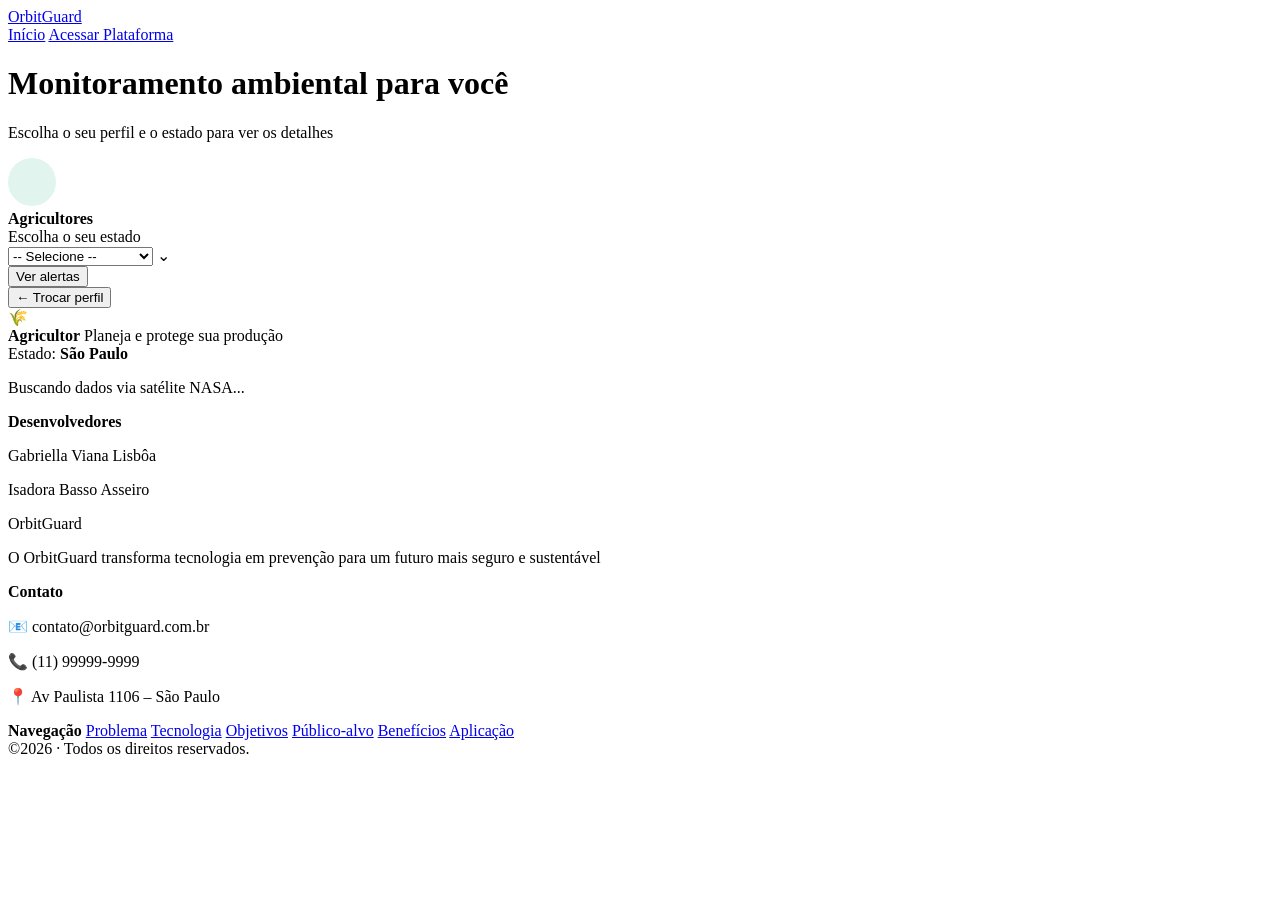
==== plataforma.html @ 5fb87b14 "feat/add estrutura html da plataforma" ====
<!DOCTYPE html>
<html lang="pt-BR">
<head>
  <meta charset="UTF-8" />
  <meta name="viewport" content="width=device-width, initial-scale=1.0" />
  <title>OrbitGuard — Plataforma</title>
  <link rel="stylesheet" href="css/plataforma.css" />
</head>
<body>

  <!-- HEADER -->
  <header class="header">
    <a href="index.html" class="logo">Orbit<span>Guard</span></a>
    <nav>
      <a href="index.html">Início</a>
      <a href="plataforma.html" class="btn-header">Acessar Plataforma</a>
    </nav>
  </header>

  <!-- TELA 1: ONBOARDING -->
  <main id="tela-onboarding" class="tela active">
    <div class="onboard-wrap">
      <h1>Monitoramento ambiental para você</h1>
      <p class="onboard-sub">Escolha o seu perfil e o estado para ver os detalhes</p>

      <div class="perfis-grid perfis-grid-centro">

        <div class="perfil-card" data-perfil="agricultor">
          <div class="perfil-icon">
            <svg width="48" height="48" viewBox="0 0 48 48" fill="none">
              <circle cx="24" cy="24" r="24" fill="#E1F5EE" > 🌾</circle>/>
               <text x="24" y="30" text-anchor="middle" font-size="22">🌾</text>
             
            </svg>
          </div>
          <strong>Agricultores</strong>
        </div>

      </div>

      <div class="estado-row">
        <div class="estado-wrap">
          <label for="select-estado">Escolha o seu estado</label>
          <div class="select-box">
            <select id="select-estado">
              <option value="">-- Selecione --</option>
              <option value="Acre">Acre</option>
              <option value="Alagoas">Alagoas</option>
              <option value="Amapá">Amapá</option>
              <option value="Amazonas">Amazonas</option>
              <option value="Bahia">Bahia</option>
              <option value="Ceará">Ceará</option>
              <option value="Distrito Federal">Distrito Federal</option>
              <option value="Espírito Santo">Espírito Santo</option>
              <option value="Goiás">Goiás</option>
              <option value="Maranhão">Maranhão</option>
              <option value="Mato Grosso">Mato Grosso</option>
              <option value="Mato Grosso do Sul">Mato Grosso do Sul</option>
              <option value="Minas Gerais">Minas Gerais</option>
              <option value="Pará">Pará</option>
              <option value="Paraíba">Paraíba</option>
              <option value="Paraná">Paraná</option>
              <option value="Pernambuco">Pernambuco</option>
              <option value="Piauí">Piauí</option>
              <option value="Rio de Janeiro">Rio de Janeiro</option>
              <option value="Rio Grande do Norte">Rio Grande do Norte</option>
              <option value="Rio Grande do Sul">Rio Grande do Sul</option>
              <option value="Rondônia">Rondônia</option>
              <option value="Roraima">Roraima</option>
              <option value="Santa Catarina">Santa Catarina</option>
              <option value="São Paulo">São Paulo</option>
              <option value="Sergipe">Sergipe</option>
              <option value="Tocantins">Tocantins</option>
            </select>
            <span class="select-arrow">&#8964;</span>
          </div>
        </div>

        <button id="btn-ver-alertas" class="btn-primario" onclick="verAlertas()">
          Ver alertas
        </button>
      </div>

      <p id="erro-msg" class="erro-msg" style="display:none;">
        Por favor, selecione um perfil e um estado.
      </p>
    </div>
  </main>

  <!-- TELA 2: DASHBOARD -->
  <main id="tela-dashboard" class="tela">
    <div class="dashboard-wrap">

      <button class="btn-voltar" onclick="voltar()">← Trocar perfil</button>

      <!-- CARD PRINCIPAL -->
      <div class="dash-card" id="dash-card">

        <div class="dash-card-header">
          <div class="dash-perfil-info">
            <div class="dash-perfil-icon" id="dash-icon">🌾</div>
            <div>
              <strong id="dash-perfil-nome">Agricultor</strong>
              <span id="dash-perfil-sub">Planeja e protege sua produção</span>
            </div>
          </div>
          <div class="dash-estado-label">
            Estado: <strong id="dash-estado-nome">São Paulo</strong>
          </div>
        </div>

        <!-- LOADING -->
        <div id="loading-clima" class="loading-wrap">
          <div class="spinner"></div>
          <p>Buscando dados via satélite NASA...</p>
        </div>

        <!-- CONTEUDO DO DASHBOARD (aparece após carregar) -->
        <div id="dash-conteudo" style="display:none;">

          <div class="situacao-row">
            <span class="situacao-label">Situação:</span>
            <span id="badge-situacao" class="badge-situacao badge-medio">
              ⛅ Carregando...
            </span>
          </div>

          <div class="chips-clima">
            <div class="chip">
              <span class="chip-icon">🌡️</span>
              <span id="chip-temp">--°C</span>
            </div>
            <div class="chip">
              <span class="chip-icon">💧</span>
              <span id="chip-umid">-- umid.</span>
            </div>
            <div class="chip">
              <span class="chip-icon">🌧️</span>
              <span id="chip-chuva">-- mm/dia</span>
            </div>
          </div>

          <div class="secao-label">RECOMENDAÇÕES</div>
          <div class="recos-box" id="recos-box">
            <!-- Preenchido via JS -->
          </div>

          <div class="secao-label">MEDIDAS A TOMAR</div>
          <div class="medidas-grid" id="medidas-grid">
            <!-- Preenchido via JS -->
          </div>

          <!-- Fonte dos dados -->
          <div class="fonte-dados">
            <span>📡 Dados: NASA EONET + Open-Meteo · Atualizado agora</span>
          </div>

        </div>
      </div>
    </div>
  </main>

  <!-- FOOTER -->
  <footer class="footer">
    <div class="footer-inner">
      <div class="footer-col">
        <strong>Desenvolvedores</strong>
        <p>Gabriella Viana Lisbôa</p>
        <p>Isadora Basso Asseiro</p>
      </div>
      <div class="footer-col footer-brand">
        <span class="logo">Orbit<span>Guard</span></span>
        <p>O OrbitGuard transforma tecnologia em prevenção para um futuro mais seguro e sustentável</p>
      </div>
      <div class="footer-col">
        <strong>Contato</strong>
        <p>📧 contato@orbitguard.com.br</p>
        <p>📞 (11) 99999-9999</p>
        <p>📍 Av Paulista 1106 – São Paulo</p>
      </div>
      <div class="footer-col">
        <strong>Navegação</strong>
        <a href="index.html#problema">Problema</a>
        <a href="index.html#tecnologia">Tecnologia</a>
        <a href="index.html#objetivos">Objetivos</a>
        <a href="index.html#publico">Público-alvo</a>
        <a href="index.html#beneficios">Benefícios</a>
        <a href="index.html#aplicacao">Aplicação</a>
      </div>
    </div>
    <div class="footer-bottom">©2026 · Todos os direitos reservados.</div>
  </footer>

  <script src="js/plataforma.js"></script>
</body>
</html>
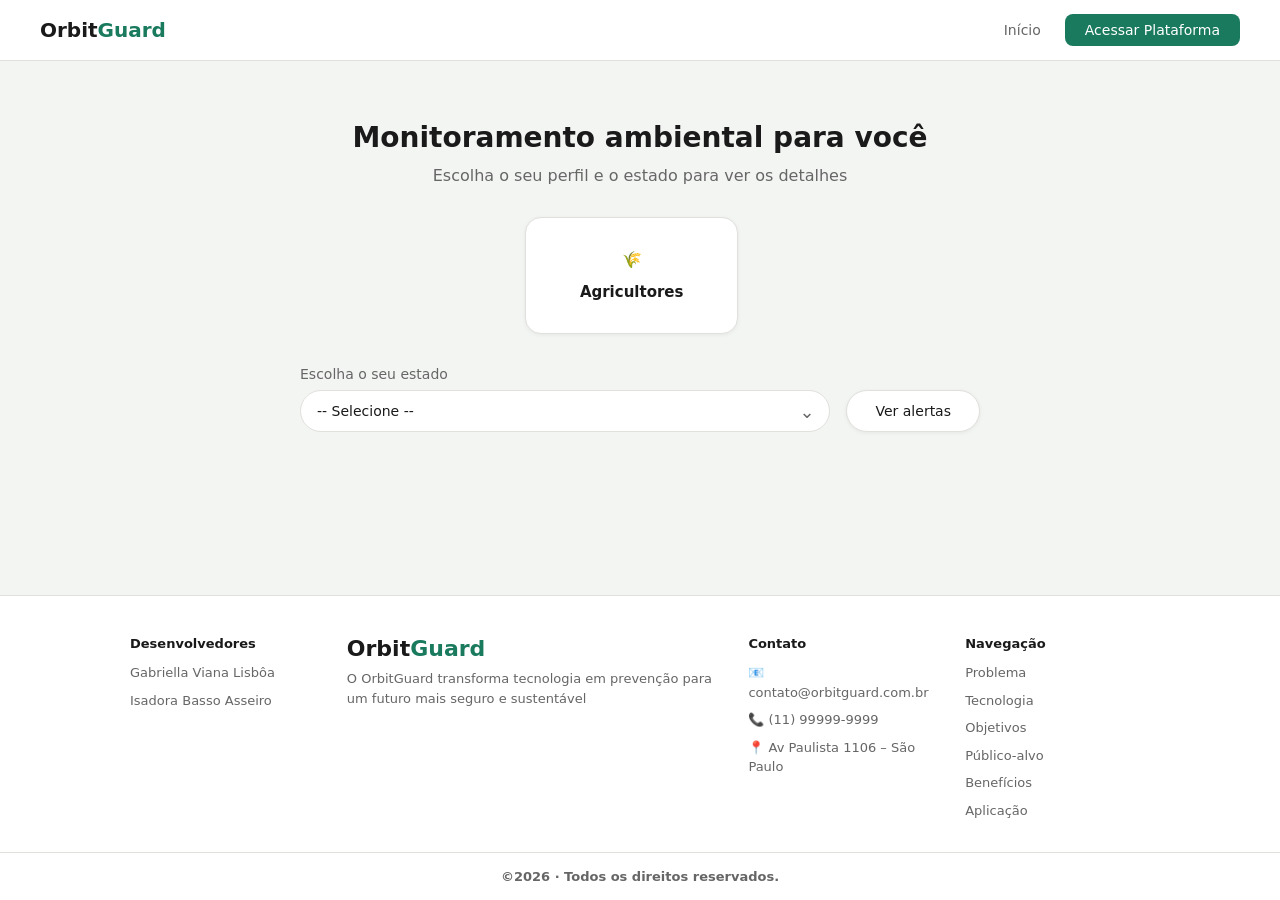
==== commit 4626cc74: "fix/correção do bug do icone" ====
--- a/plataforma.html
+++ b/plataforma.html
@@ -25,16 +25,13 @@
 
       <div class="perfis-grid perfis-grid-centro">
 
-        <div class="perfil-card" data-perfil="agricultor">
-          <div class="perfil-icon">
-            <svg width="48" height="48" viewBox="0 0 48 48" fill="none">
-              <circle cx="24" cy="24" r="24" fill="#E1F5EE" > 🌾</circle>/>
-               <text x="24" y="30" text-anchor="middle" font-size="22">🌾</text>
-             
-            </svg>
+    
+      <div class="perfil-card" data-perfil="agricultor">
+              <div class="perfil-icon">
+              <div class="perfil-circulo">🌾</div>
+        </div>
+          <strong>Agricultores</strong>
           </div>
-          <strong>Agricultores</strong>
-        </div>
 
       </div>
 
--- a/css/plataforma.css
+++ b/css/plataforma.css
@@ -0,0 +1,609 @@
+/* ================================
+   RESET E VARIÁVEIS
+================================ */
+*, *::before, *::after {
+  box-sizing: border-box;
+  margin: 0;
+  padding: 0;
+}
+
+:root {
+  --green:        #1a7a5e;
+  --green-dark:   #085041;
+  --green-light:  #E1F5EE;
+  --green-mid:    #0F6E56;
+  --bg:           #f3f5f3;
+  --white:        #ffffff;
+  --text:         #1a1a1a;
+  --text-muted:   #666666;
+  --border:       #e0e0dc;
+  --warning-bg:   #fff3e8;
+  --warning-txt:  #7a3200;
+  --danger-bg:    #fde8e8;
+  --danger-txt:   #b91c1c;
+  --ok-bg:        #e1f5ee;
+  --ok-txt:       #085041;
+  --radius-sm:    8px;
+  --radius-md:    12px;
+  --radius-lg:    16px;
+  --shadow-sm:    0 1px 4px rgba(0,0,0,.06);
+  --shadow-md:    0 4px 20px rgba(0,0,0,.08);
+}
+
+body {
+  font-family: 'Segoe UI', system-ui, -apple-system, sans-serif;
+  background: var(--bg);
+  color: var(--text);
+  min-height: 100vh;
+  display: flex;
+  flex-direction: column;
+}
+
+/* ================================
+   HEADER
+================================ */
+.header {
+  background: var(--white);
+  border-bottom: 1px solid var(--border);
+  padding: 14px 40px;
+  display: flex;
+  align-items: center;
+  justify-content: space-between;
+  position: sticky;
+  top: 0;
+  z-index: 100;
+}
+
+.logo {
+  font-size: 20px;
+  font-weight: 700;
+  color: var(--text);
+  text-decoration: none;
+}
+
+.logo span {
+  color: var(--green);
+}
+
+.header nav {
+  display: flex;
+  align-items: center;
+  gap: 24px;
+}
+
+.header nav a {
+  color: var(--text-muted);
+  text-decoration: none;
+  font-size: 14px;
+  transition: color .15s;
+}
+
+.header nav a:hover {
+  color: var(--text);
+}
+
+.btn-header {
+  background: var(--green) !important;
+  color: #fff !important;
+  padding: 8px 20px;
+  border-radius: var(--radius-sm);
+  font-size: 14px;
+  font-weight: 500;
+  transition: background .15s;
+}
+
+.btn-header:hover {
+  background: var(--green-dark) !important;
+}
+
+/* ================================
+   TELAS (show/hide)
+================================ */
+.tela {
+  display: none;
+  flex: 1;
+}
+
+.tela.active {
+  display: flex;
+  flex-direction: column;
+}
+
+/* ================================
+   TELA 1 — ONBOARDING
+================================ */
+.onboard-wrap {
+  max-width: 780px;
+  margin: 0 auto;
+  padding: 60px 24px 40px;
+  display: flex;
+  flex-direction: column;
+  align-items: center;
+  gap: 32px;
+  width: 100%;
+}
+
+.onboard-wrap h1 {
+  font-size: 28px;
+  font-weight: 700;
+  text-align: center;
+  color: var(--text);
+}
+
+.onboard-sub {
+  font-size: 16px;
+  color: var(--text-muted);
+  text-align: center;
+  margin-top: -20px;
+}
+
+/* Cards de perfil */
+.perfis-grid {
+  display: grid;
+  grid-template-columns: repeat(3, 1fr);
+  gap: 20px;
+  width: 100%;
+  max-width: 680px;
+}
+
+/* Centraliza quando tem menos de 3 cards */
+.perfis-grid-centro {
+  justify-content: center;
+  margin-left: 450px;
+}
+
+.perfil-card {
+  background: var(--white);
+  border: 1.5px solid var(--border);
+  border-radius: var(--radius-lg);
+  padding: 32px 20px;
+  display: flex;
+  flex-direction: column;
+  align-items: center;
+  gap: 14px;
+  cursor: pointer;
+  transition: all .18s ease;
+  box-shadow: var(--shadow-sm);
+}
+
+.perfil-card:hover {
+  border-color: var(--green);
+  transform: translateY(-3px);
+  box-shadow: var(--shadow-md);
+}
+
+.perfil-card.selecionado {
+  border: 2px solid var(--green);
+  background: var(--green-light);
+}
+
+.perfil-card strong {
+  font-size: 15px;
+  font-weight: 600;
+  color: var(--text);
+}
+
+
+
+/* Seleção de estado */
+.estado-row {
+  display: flex;
+  align-items: flex-end;
+  gap: 16px;
+  width: 100%;
+  max-width: 680px;
+}
+
+.estado-wrap {
+  flex: 1;
+  display: flex;
+  flex-direction: column;
+  gap: 8px;
+}
+
+.estado-wrap label {
+  font-size: 14px;
+  color: var(--text-muted);
+  font-weight: 500;
+}
+
+.select-box {
+  position: relative;
+}
+
+.select-box select {
+  width: 100%;
+  padding: 12px 40px 12px 16px;
+  border: 1.5px solid var(--border);
+  border-radius: 30px;
+  background: var(--white);
+  font-family: inherit;
+  font-size: 14px;
+  color: var(--text);
+  appearance: none;
+  cursor: pointer;
+  outline: none;
+  transition: border-color .15s;
+}
+
+.select-box select:focus {
+  border-color: var(--green);
+}
+
+.select-arrow {
+  position: absolute;
+  right: 16px;
+  top: 50%;
+  transform: translateY(-50%);
+  pointer-events: none;
+  color: var(--text-muted);
+  font-size: 18px;
+}
+
+.btn-primario {
+  background: var(--white);
+  color: var(--text);
+  border: 1.5px solid var(--border);
+  padding: 12px 28px;
+  border-radius: 30px;
+  font-family: inherit;
+  font-size: 14px;
+  font-weight: 500;
+  cursor: pointer;
+  white-space: nowrap;
+  transition: all .15s;
+  box-shadow: var(--shadow-sm);
+}
+
+.btn-primario:hover {
+  background: var(--green);
+  color: #fff;
+  border-color: var(--green);
+}
+
+.erro-msg {
+  font-size: 13px;
+  color: #b91c1c;
+  background: #fde8e8;
+  padding: 8px 16px;
+  border-radius: var(--radius-sm);
+}
+
+/* ================================
+   TELA 2 — DASHBOARD
+================================ */
+.dashboard-wrap {
+  max-width: 780px;
+  margin: 0 auto;
+  padding: 40px 24px;
+  width: 100%;
+  flex: 1;
+}
+
+.btn-voltar {
+  background: none;
+  border: none;
+  font-family: inherit;
+  font-size: 13px;
+  color: var(--text-muted);
+  cursor: pointer;
+  margin-bottom: 20px;
+  padding: 0;
+  display: flex;
+  align-items: center;
+  gap: 4px;
+  transition: color .15s;
+}
+
+.btn-voltar:hover {
+  color: var(--green);
+}
+
+/* Card principal do dashboard */
+.dash-card {
+  background: var(--white);
+  border: 1px solid var(--border);
+  border-radius: var(--radius-lg);
+  overflow: hidden;
+  box-shadow: var(--shadow-md);
+}
+
+.dash-card-header {
+  padding: 16px 20px;
+  display: flex;
+  align-items: center;
+  justify-content: space-between;
+  border-bottom: 1px solid #f0f0ee;
+}
+
+.dash-perfil-info {
+  display: flex;
+  align-items: center;
+  gap: 12px;
+}
+
+.dash-perfil-icon {
+  font-size: 28px;
+  width: 44px;
+  height: 44px;
+  background: var(--green-light);
+  border-radius: 50%;
+  display: flex;
+  align-items: center;
+  justify-content: center;
+}
+
+.dash-perfil-info strong {
+  display: block;
+  font-size: 14px;
+  font-weight: 700;
+  color: var(--green);
+}
+
+.dash-perfil-info span {
+  display: block;
+  font-size: 12px;
+  color: var(--text-muted);
+}
+
+.dash-estado-label {
+  font-size: 13px;
+  color: var(--text-muted);
+}
+
+.dash-estado-label strong {
+  color: var(--text);
+}
+
+/* Loading */
+.loading-wrap {
+  padding: 40px 20px;
+  display: flex;
+  flex-direction: column;
+  align-items: center;
+  gap: 14px;
+  color: var(--text-muted);
+  font-size: 14px;
+}
+
+.spinner {
+  width: 32px;
+  height: 32px;
+  border: 3px solid var(--green-light);
+  border-top-color: var(--green);
+  border-radius: 50%;
+  animation: spin .8s linear infinite;
+}
+
+@keyframes spin {
+  to { transform: rotate(360deg); }
+}
+
+/* Conteúdo do dashboard */
+#dash-conteudo {
+  padding: 16px 20px 20px;
+  display: flex;
+  flex-direction: column;
+  gap: 16px;
+}
+
+/* Badge de situação */
+.situacao-row {
+  display: flex;
+  align-items: center;
+  gap: 12px;
+}
+
+.situacao-label {
+  font-size: 14px;
+  color: var(--text-muted);
+}
+
+.badge-situacao {
+  font-size: 13px;
+  font-weight: 600;
+  padding: 5px 14px;
+  border-radius: 20px;
+}
+
+.badge-alto {
+  background: var(--danger-bg);
+  color: var(--danger-txt);
+}
+
+.badge-medio {
+  background: var(--warning-bg);
+  color: var(--warning-txt);
+}
+
+.badge-baixo {
+  background: var(--ok-bg);
+  color: var(--ok-txt);
+}
+
+/* Chips de clima */
+.chips-clima {
+  display: flex;
+  gap: 10px;
+  flex-wrap: wrap;
+}
+
+.chip {
+  display: flex;
+  align-items: center;
+  gap: 6px;
+  background: #f5f5f3;
+  border-radius: 20px;
+  padding: 6px 14px;
+  font-size: 13px;
+  color: var(--text-muted);
+}
+
+.chip-icon {
+  font-size: 15px;
+}
+
+/* Seção label */
+.secao-label {
+  font-size: 11px;
+  font-weight: 600;
+  color: var(--text-muted);
+  text-transform: uppercase;
+  letter-spacing: .06em;
+}
+
+/* Recomendações */
+.recos-box {
+  background: #f8faf8;
+  border: 1px solid #e8ede8;
+  border-radius: var(--radius-md);
+  overflow: hidden;
+}
+
+.reco-item {
+  display: flex;
+  align-items: center;
+  gap: 10px;
+  padding: 12px 14px;
+  font-size: 14px;
+  color: var(--text);
+  border-bottom: 1px solid #eeefee;
+}
+
+.reco-item:last-child {
+  border-bottom: none;
+}
+
+.reco-item .reco-emoji {
+  font-size: 18px;
+  flex-shrink: 0;
+}
+
+/* Medidas */
+.medidas-grid {
+  display: grid;
+  grid-template-columns: 1fr 1fr;
+  gap: 10px;
+}
+
+.medida-chip {
+  display: flex;
+  align-items: center;
+  gap: 8px;
+  border-radius: var(--radius-sm);
+  padding: 10px 14px;
+  font-size: 13px;
+  font-weight: 500;
+  border: 1px solid transparent;
+}
+
+.medida-urgente {
+  background: #fff3e8;
+  border-color: #f5c09a;
+  color: #7a3200;
+}
+
+.medida-normal {
+  background: var(--green-light);
+  border-color: #b6e3d0;
+  color: var(--green-dark);
+}
+
+/* Fonte dos dados */
+.fonte-dados {
+  font-size: 11px;
+  color: var(--text-muted);
+  text-align: right;
+  padding-top: 4px;
+}
+
+/* ================================
+   FOOTER
+================================ */
+.footer {
+  background: var(--white);
+  border-top: 1px solid var(--border);
+  margin-top: auto;
+}
+
+.footer-inner {
+  max-width: 1100px;
+  margin: 0 auto;
+  padding: 40px 40px 32px;
+  display: grid;
+  grid-template-columns: 1fr 2fr 1fr 1fr;
+  gap: 32px;
+}
+
+.footer-col {
+  display: flex;
+  flex-direction: column;
+  gap: 8px;
+}
+
+.footer-col strong {
+  font-size: 13px;
+  font-weight: 600;
+  color: var(--text);
+  margin-bottom: 4px;
+}
+
+.footer-col p,
+.footer-col a {
+  font-size: 13px;
+  color: var(--text-muted);
+  text-decoration: none;
+  line-height: 1.5;
+}
+
+.footer-col a:hover {
+  color: var(--green);
+}
+
+.footer-brand .logo {
+  font-size: 22px;
+  font-weight: 700;
+  color: var(--text);
+}
+
+.footer-brand .logo span {
+  color: var(--green);
+}
+
+.footer-bottom {
+  text-align: center;
+  font-size: 13px;
+  font-weight: 600;
+  color: var(--text-muted);
+  padding: 16px 40px;
+  border-top: 1px solid var(--border);
+}
+
+/* ================================
+   RESPONSIVO
+================================ */
+@media (max-width: 640px) {
+  .perfis-grid {
+    grid-template-columns: 1fr;
+    max-width: 300px;
+  }
+
+  .estado-row {
+    flex-direction: column;
+    align-items: stretch;
+  }
+
+  .medidas-grid {
+    grid-template-columns: 1fr;
+  }
+
+  .footer-inner {
+    grid-template-columns: 1fr 1fr;
+    gap: 24px;
+    padding: 32px 24px;
+  }
+
+  .header {
+    padding: 14px 20px;
+  }
+}
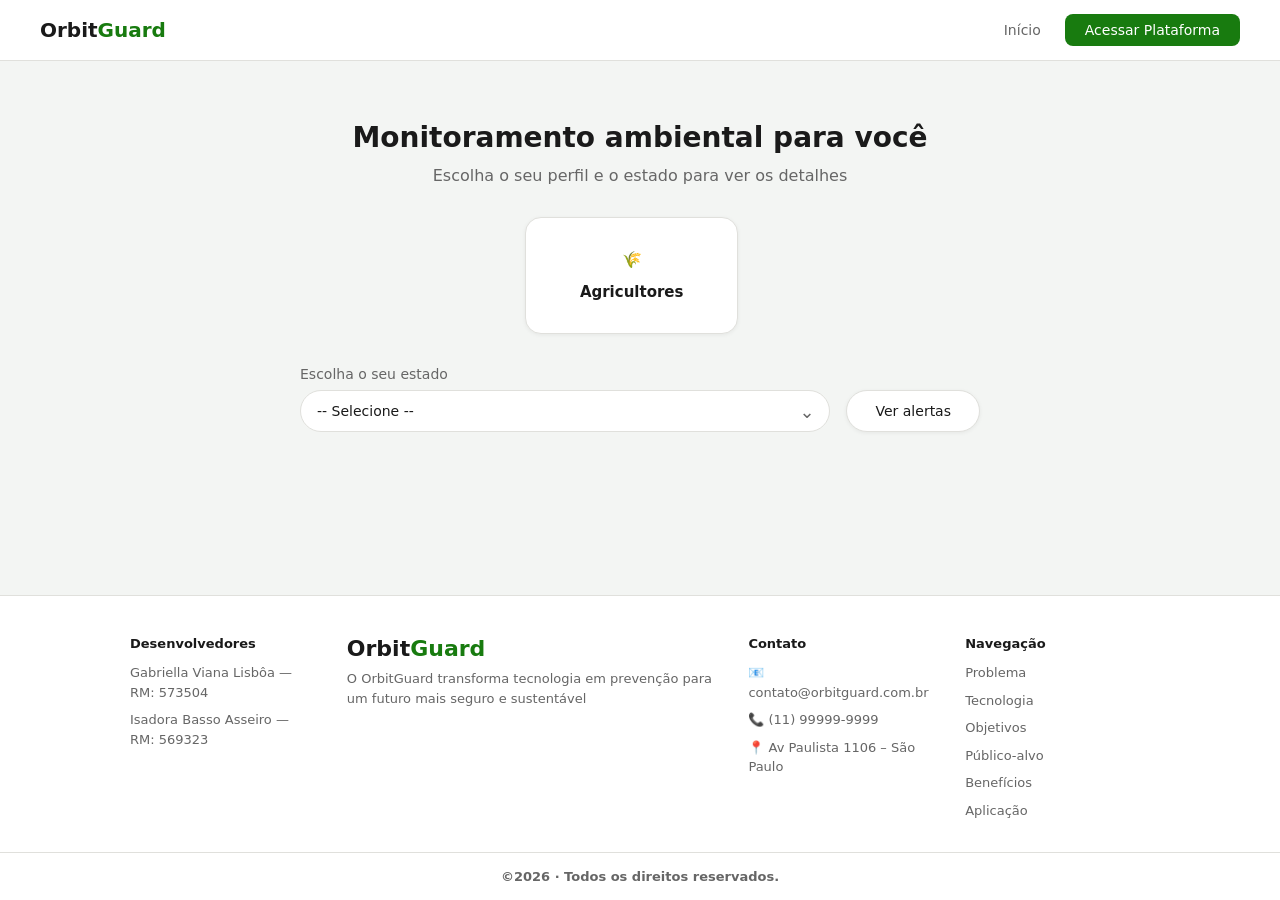
==== commit 68f73a1e: "fix/correção de alguns estilos da plataforma" ====
--- a/plataforma.html
+++ b/plataforma.html
@@ -162,8 +162,8 @@
     <div class="footer-inner">
       <div class="footer-col">
         <strong>Desenvolvedores</strong>
-        <p>Gabriella Viana Lisbôa</p>
-        <p>Isadora Basso Asseiro</p>
+        <p>Gabriella Viana Lisbôa — RM: 573504</p>
+        <p>Isadora Basso Asseiro — RM:  569323</p>
       </div>
       <div class="footer-col footer-brand">
         <span class="logo">Orbit<span>Guard</span></span>
--- a/css/plataforma.css
+++ b/css/plataforma.css
@@ -8,7 +8,7 @@
 }
 
 :root {
-  --green:        #1a7a5e;
+  --green:        #187B0F;
   --green-dark:   #085041;
   --green-light:  #E1F5EE;
   --green-mid:    #0F6E56;
